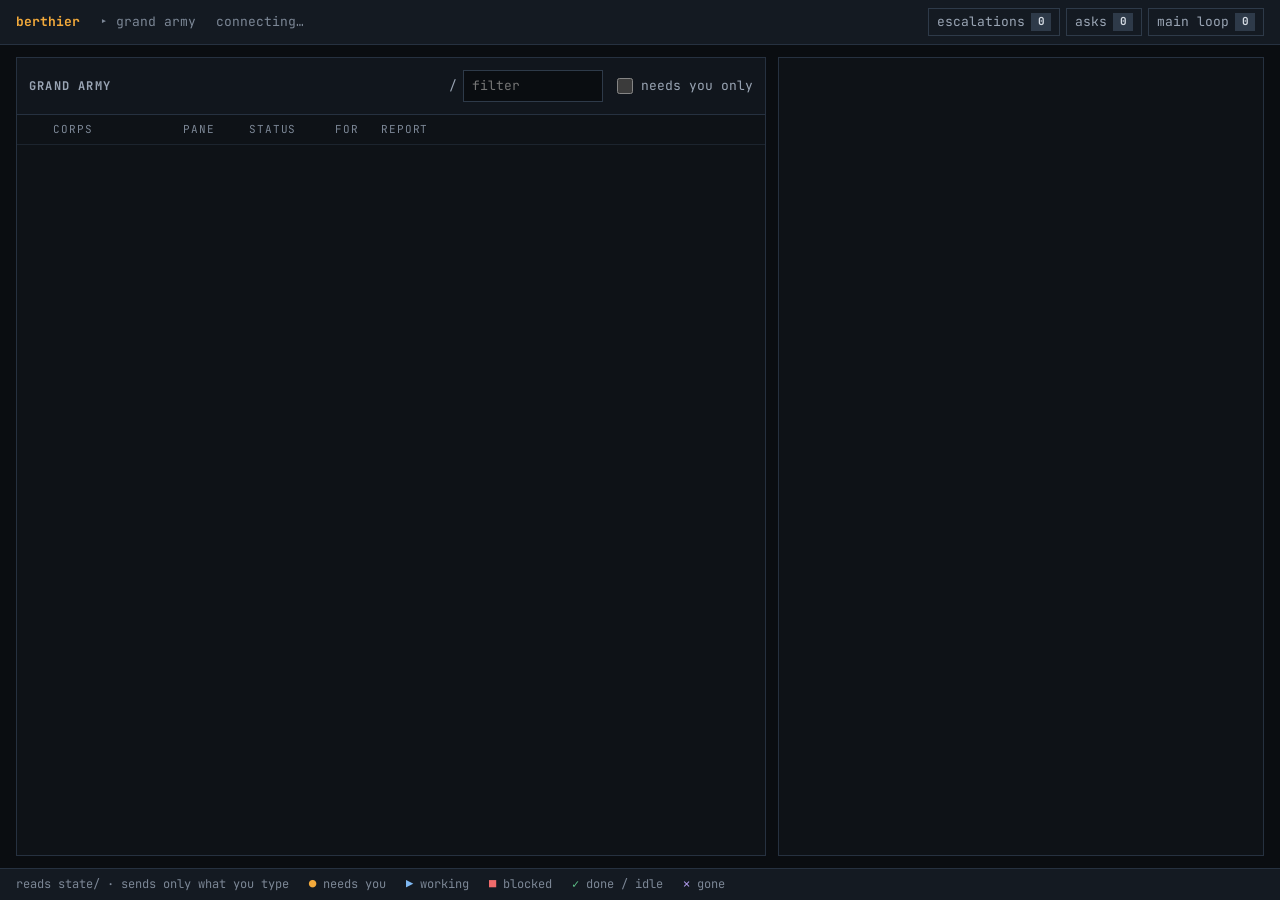
==== dashboard/index.html @ 5e61eb5e "Per-Corps weekly quota budgets: sample, budget, soft enforcement, Console bars" ====
<!doctype html>
<html lang="en">
<head>
<meta charset="utf-8">
<meta name="viewport" content="width=device-width, initial-scale=1, viewport-fit=cover">
<title>Berthier console</title>
<meta name="theme-color" content="#141A22">
<meta name="color-scheme" content="dark">
<link rel="manifest" href="manifest.webmanifest">
<link rel="icon" href="icon-192.png" type="image/png">
<link rel="apple-touch-icon" href="icon-180.png">
<meta name="apple-mobile-web-app-capable" content="yes">
<meta name="mobile-web-app-capable" content="yes">
<meta name="apple-mobile-web-app-title" content="Berthier">
<meta name="apple-mobile-web-app-status-bar-style" content="black-translucent">
<link rel="stylesheet" href="https://fonts.googleapis.com/css2?family=JetBrains+Mono:wght@400;500;700&display=swap">
<style>
:root {
  --accent: #F2A93B; --bg: #0A0D11; --panel: #0E1217; --bar: #141A22; --head: #11161D;
  --line: #263140; --rule: #1C242E; --field: #2E3A49; --sel: #1D2733;
  --fg: #D6DCE4; --bright: #E6E9EE; --soft: #C9D0D9; --muted: #9AA5B4; --dim: #7C8796; --faint: #5B6573;
  --blue: #7FB8F2; --sky: #A9C9EC; --green: #5FC48A; --red: #F06B6B; --purple: #B39DF0;
  /* Installed on a phone the page runs edge to edge, under notch and home bar. */
  --sat: env(safe-area-inset-top, 0px); --sar: env(safe-area-inset-right, 0px);
  --sab: env(safe-area-inset-bottom, 0px); --sal: env(safe-area-inset-left, 0px);
}
* { box-sizing: border-box; }
body { margin: 0; background: var(--bg); }
a { color: var(--blue); } a:hover { color: #A9D0F7; }
.app { font-variant-ligatures: none; min-height: 100vh; background: var(--bg); color: var(--fg); font-family: 'JetBrains Mono', 'Symbols Nerd Font Mono', ui-monospace, monospace; font-size: 13px; line-height: 1.55; display: flex; flex-direction: column; }
.bar { display: flex; flex-wrap: wrap; align-items: center; gap: 4px 20px; padding: 8px 16px; background: var(--bar); }
header.bar { padding: calc(8px + var(--sat)) calc(16px + var(--sar)) 8px calc(16px + var(--sal)); border-bottom: 1px solid var(--line); }
footer.bar { padding: 6px calc(16px + var(--sar)) calc(6px + var(--sab)) calc(16px + var(--sal)); border-top: 1px solid var(--line); color: var(--dim); font-size: 12px; }
.brand { font-weight: 700; color: var(--accent); }
.grow { flex-grow: 1; }
.loop { display: inline-flex; align-items: center; gap: 6px; }
.tally b { font-weight: 700; }
.zero { color: var(--dim); }
main { flex-grow: 1; padding: 12px calc(16px + var(--sar)) 12px calc(16px + var(--sal)); display: flex; flex-direction: column; gap: 12px; }
section { min-width: 0; border: 1px solid var(--line); background: var(--panel); }
.panel-col { display: flex; flex-direction: column; }
.ph { padding: 6px 12px; border-bottom: 1px solid var(--line); background: var(--head); display: flex; flex-wrap: wrap; align-items: center; justify-content: space-between; gap: 8px; }
h2 { margin: 0; font-size: 12px; font-weight: 700; letter-spacing: 0.1em; color: var(--muted); }
h2 small { font-size: inherit; color: var(--dim); font-weight: 400; letter-spacing: 0.1em; }
/* The Grand Army list takes the room; the selected unit and its chat sit beside it.
   Wide screens fill the viewport and scroll inside the panels; narrow ones stack. */
.top { display: grid; gap: 12px; grid-template-columns: minmax(0, 1fr) clamp(380px, 38vw, 680px); }
.top > section { min-height: 0; max-height: 100%; }
@media (min-width: 1100px) {
  .app { height: 100vh; }
  main { min-height: 0; }
  .top { flex: 1 1 0; min-height: 420px; }
}
/* Stacked, the Grand Army list grows with its rows up to most of the screen. */
@media (max-width: 1099px) {
  .top { grid-template-columns: minmax(0, 1fr); grid-template-rows: auto 85vh; }
  .top > #army { min-height: 260px; max-height: 75vh; }
  .top > #army .scroll { flex: 1 1 auto; }
  #det { max-height: 35%; }
}
/* Logs open from the top bar in a drawer over the page, never moving it. */
.logs { display: flex; gap: 6px; }
.logbtn { display: inline-flex; align-items: center; gap: 6px; min-height: 28px; padding: 2px 8px; background: transparent; color: var(--muted); border: 1px solid var(--field); border-radius: 0; font: inherit; cursor: pointer; }
.logbtn:hover { color: var(--fg); }
.logbtn[aria-expanded="true"] { background: var(--sel); color: var(--bright); border-color: var(--blue); }
.logbtn:focus-visible, .x:focus-visible { outline: 1px solid var(--blue); outline-offset: 1px; }
.badge { min-width: 20px; padding: 0 5px; background: var(--field); color: var(--fg); font-size: 11px; font-weight: 700; text-align: center; }
.badge.hot { background: var(--accent); color: var(--bg); }
.badge.bad { background: var(--red); color: var(--bg); }
.drawer { position: fixed; top: var(--drawer-top, 0); right: 0; bottom: 0; z-index: 10; width: min(600px, 100%); display: flex; flex-direction: column; border: 0; border-left: 1px solid var(--line); box-shadow: -12px 0 32px rgba(0, 0, 0, 0.55); transform: translateX(100%); visibility: hidden; transition: transform 0.15s ease-out, visibility 0s 0.15s; }
.drawer { padding: 0 var(--sar) var(--sab) 0; background: var(--panel); }
.drawer.open { transform: none; visibility: visible; transition: transform 0.15s ease-out; }
@media (prefers-reduced-motion: reduce) { .drawer, .drawer.open { transition: none; } }
.drawer > section { flex: 1 1 0; min-height: 0; display: flex; flex-direction: column; border: 0; }
.drawer > section[hidden] { display: none; }
.drawer ol { flex: 1 1 0; min-height: 0; overflow: auto; }
.ph .end { display: inline-flex; align-items: center; gap: 12px; }
.x { min-width: 28px; min-height: 28px; background: transparent; color: var(--muted); border: 1px solid var(--field); border-radius: 0; font: inherit; cursor: pointer; }
.x:hover { color: var(--bright); }
/* One bar per Corps with a weekly budget: its use of the account's seven-day quota against its allowance. */
#budget { padding: 6px 12px; border-bottom: 1px solid var(--line); display: grid; grid-template-columns: repeat(auto-fill, minmax(220px, 1fr)); gap: 4px 20px; }
#budget[hidden] { display: none; }
.bud { display: grid; grid-template-columns: minmax(0, 1fr) auto; gap: 0 10px; color: var(--muted); font-size: 12px; }
.bud .name { overflow: hidden; text-overflow: ellipsis; white-space: nowrap; }
.bud .track { grid-column: 1 / -1; height: 6px; background: var(--field); position: relative; }
.bud .fill { position: absolute; inset: 0 auto 0 0; }
.bud .warn { position: absolute; top: -2px; bottom: -2px; width: 1px; background: var(--dim); }
#army .scroll { flex: 1 1 0; min-height: 0; overflow: auto; }
#army .thead { position: sticky; top: 0; z-index: 1; background: var(--panel); }
#army .ph { gap: 8px 16px; }
.controls { display: flex; align-items: center; gap: 14px; flex-wrap: wrap; }
.filter { display: inline-flex; align-items: center; gap: 6px; color: var(--muted); }
.sr { position: absolute; width: 1px; height: 1px; overflow: hidden; clip: rect(0 0 0 0); }
.filter input { width: 140px; min-height: 32px; padding: 4px 8px; background: var(--bg); color: var(--fg); border: 1px solid var(--field); border-radius: 0; font: inherit; }
.filter input:focus { outline: 1px solid var(--blue); outline-offset: -1px; }
.toggle { display: inline-flex; align-items: center; gap: 8px; min-height: 44px; color: var(--muted); cursor: pointer; }
.toggle input { width: 16px; height: 16px; margin: 0; accent-color: var(--accent); }
#show-loop { accent-color: var(--blue); }
.table { min-width: 480px; }
.grid { display: grid; grid-template-columns: 14px minmax(72px, 120px) 56px 76px 36px minmax(0, 1fr); gap: 10px; }
/* A narrow Grand Army panel drops the PANE and FOR columns instead of scrolling. */
#army { container-type: inline-size; }
@container (max-width: 559px) {
  .table { min-width: 0; }
  .grid { grid-template-columns: 14px minmax(64px, 96px) 76px minmax(0, 1fr); }
  .grid > :nth-child(3), .grid > :nth-child(5) { display: none; }
}
.thead { padding: 6px 12px; color: var(--dim); font-size: 11px; letter-spacing: 0.08em; border-bottom: 1px solid var(--rule); }
.agent { align-items: center; width: 100%; min-height: 36px; padding: 0 12px; text-align: left; font: inherit; color: var(--fg); cursor: pointer; border: 0; border-bottom: 1px solid var(--rule); background: transparent; }
.agent:hover { background: #121820; }
.agent[aria-pressed="true"] { background: var(--sel); }
.agent:focus-visible { outline: 1px solid var(--blue); outline-offset: -1px; }
.clip { overflow: hidden; text-overflow: ellipsis; white-space: nowrap; }
.corps { font-weight: 700; }
.muted { color: var(--muted); } .dim { color: var(--dim); }
.empty { padding: 14px 12px; color: var(--dim); }
#det { flex: 0 1 auto; max-height: 45%; min-height: 0; overflow-y: auto; }
#detail .ph { flex-wrap: nowrap; }
#detail h2 span { color: var(--fg); }
.body { padding: 8px 12px; display: flex; flex-direction: column; gap: 8px; }
.link { padding: 0; margin-right: 8px; background: none; border: 0; color: var(--blue); font: inherit; cursor: pointer; text-decoration: underline; text-underline-offset: 2px; }
.link:hover { color: #A9D0F7; }
.mates { margin: 0; padding: 0; list-style: none; border-top: 1px solid var(--rule); }
.mate { display: flex; flex-direction: column; gap: 1px; width: 100%; padding: 5px 6px; text-align: left; font: inherit; color: var(--fg); background: transparent; border: 0; border-bottom: 1px solid var(--rule); cursor: pointer; }
.mate:hover { background: #121820; }
.mate[aria-pressed="true"] { background: var(--sel); }
.mate:focus-visible, .link:focus-visible { outline: 1px solid var(--blue); outline-offset: -1px; }
.mate-l { display: flex; gap: 8px; align-items: baseline; min-width: 0; }
.mate-l b { font-weight: 700; min-width: 0; }
.mate-r { color: var(--muted); overflow: hidden; display: -webkit-box; -webkit-line-clamp: 2; -webkit-box-orient: vertical; overflow-wrap: anywhere; }
.mate-m { font-size: 11px; }
/* Chat with the selected Agent: its transcript (or terminal), newest at the bottom. */
#chat { flex: 1 1 0; min-height: 160px; overflow-y: auto; overscroll-behavior: contain; padding: 8px 12px; display: flex; flex-direction: column; gap: 6px; border-top: 1px solid var(--rule); background: var(--bg); }
#chat[hidden] { display: none; }
.msg .txt { white-space: pre-wrap; overflow-wrap: anywhere; }
.msg.user { align-self: flex-end; max-width: 88%; padding: 4px 8px; background: var(--sel); border: 1px solid var(--field); }
.msg.user .who { color: var(--dim); font-size: 11px; }
.msg.bot { color: var(--bright); }
.md { overflow-wrap: anywhere; }
.md > :last-child { margin-bottom: 0; }
.md p, .md ul, .md ol, .md pre, .md blockquote, .md .tbl { margin: 0 0 6px; }
.md ul, .md ol { padding: 0 0 0 20px; list-style: disc; }
.md ol { list-style: decimal; }
.md .mh { margin: 8px 0 4px; font-weight: 700; color: var(--accent); }
.md code { padding: 0 3px; background: #000; color: var(--sky); }
.md pre { padding: 6px 8px; background: #000; border: 1px solid var(--rule); overflow-x: auto; font-size: 12px; }
.md pre code { padding: 0; color: var(--soft); }
.md blockquote { padding-left: 8px; border-left: 2px solid var(--field); color: var(--muted); }
.md hr { border: 0; border-top: 1px solid var(--rule); margin: 8px 0; }
.md .tbl { overflow-x: auto; }
.md table { border-collapse: collapse; font-size: 12px; }
.md th, .md td { padding: 2px 8px; border: 1px solid var(--rule); text-align: left; vertical-align: top; }
.md th { color: var(--muted); }
.tool summary { display: block; cursor: pointer; color: var(--muted); font-size: 12px; white-space: nowrap; overflow: hidden; text-overflow: ellipsis; list-style: none; }
.tool summary::-webkit-details-marker { display: none; }
.tool summary::before { content: '▸ '; color: var(--dim); }
.tool[open] summary::before { content: '▾ '; }
.tool summary:focus-visible { outline: 1px solid var(--blue); outline-offset: 1px; }
.tool .tn { color: var(--purple); }
.tool.err .tn { color: var(--red); }
.tool pre, pre.term { margin: 4px 0 0; padding: 6px 8px; background: #000; border: 1px solid var(--rule); font: inherit; font-size: 11px; color: var(--soft); white-space: pre-wrap; overflow-wrap: anywhere; }
.tool pre { max-height: 280px; overflow: auto; }
pre.term { margin: 0; border: 0; background: transparent; }
#chat-state { font-size: 12px; }
/* Narrow screens keep the top bar to the essentials. */
@media (max-width: 699px) {
  .wide, .tally.zero, header .brand + .dim { display: none; }
  header.bar { gap: 4px 12px; padding: calc(6px + var(--sat)) calc(12px + var(--sar)) 6px calc(12px + var(--sal)); }
  .logbtn { padding: 2px 6px; }
}
.needs { border: 1px solid #5A4318; background: #1E1A12; padding: 6px 10px; }
.needs div:first-child { color: var(--accent); font-weight: 700; }
.needs div + div { color: var(--bright); font-family: system-ui, sans-serif; font-size: 14px; margin-top: 2px; overflow-wrap: anywhere; }
dl { margin: 0; display: grid; grid-template-columns: 80px minmax(0, 1fr); gap: 1px 10px; }
dt { color: var(--dim); } dd { margin: 0; overflow-wrap: anywhere; }
.cap { color: var(--dim); font-size: 11px; letter-spacing: 0.08em; }
.cmd { margin-top: 4px; padding: 6px 10px; background: #000; border: 1px solid var(--field); overflow-x: auto; white-space: nowrap; }
.cmd.run { color: var(--bright); }
ol { margin: 0; padding: 6px 12px; list-style: none; }
.esc { display: grid; grid-template-columns: 48px 112px minmax(0, 1fr); gap: 4px 12px; padding: 4px 0; }
.esc .why { grid-column: 3; color: var(--dim); overflow-wrap: anywhere; }
@media (max-width: 480px) { .esc { grid-template-columns: 40px 64px minmax(0, 1fr); } }
.ask { display: grid; grid-template-columns: 72px minmax(0, 1fr); gap: 12px; padding: 1px 0; }
#log { background: #000; }
#log .ph { padding: 0 12px; }
#log h2 { padding: 6px 0; }
#log ol { padding: 8px 12px; }
.log { display: grid; grid-template-columns: 72px 64px minmax(0, 1fr); gap: 12px; white-space: nowrap; }
.log span:last-child { color: var(--soft); }
.log.now span:last-child { color: var(--dim); }
.log.now b { color: var(--fg); font-weight: 400; }
.none { color: var(--dim); padding: 4px 0; }
#send { padding: 8px 12px 10px; border-top: 1px solid var(--rule); display: flex; flex-direction: column; gap: 6px; }
#send[hidden] { display: none; }
#send textarea { width: 100%; min-height: 56px; height: 56px; resize: vertical; padding: 6px 10px; background: var(--bg); color: var(--fg); border: 1px solid var(--field); border-radius: 0; font: inherit; }
#send textarea:focus { outline: 1px solid var(--blue); outline-offset: -1px; }
#send .acts { display: flex; align-items: center; gap: 12px; }
#send button { min-height: 32px; padding: 4px 14px; background: var(--accent); color: var(--bg); border: 0; border-radius: 0; font: inherit; font-weight: 700; cursor: pointer; }
#send button:disabled { opacity: 0.5; cursor: default; }
#send button:focus-visible { outline: 1px solid var(--blue); outline-offset: 2px; }
#send-status { overflow-wrap: anywhere; }
/* iOS zooms into any field under 16px when it takes focus. */
@media (pointer: coarse) { .filter input, #send textarea { font-size: 16px; } }
</style>
</head>
<body>
<div class="app">
  <header class="bar">
    <span class="brand">berthier</span>
    <span class="dim">▸ grand army</span>
    <span class="loop" id="loop"><span class="dim">connecting…</span></span>
    <span class="muted" id="fresh"></span>
    <span class="grow"></span>
    <span id="tallies" style="display: contents"></span>
    <span class="logs">
      <button type="button" class="logbtn" data-log="escalations" aria-controls="drawer" aria-expanded="false">escalations <span class="badge" id="esc-badge">0</span></button>
      <button type="button" class="logbtn" data-log="asks" aria-controls="drawer" aria-expanded="false">asks <span class="badge" id="ask-badge">0</span></button>
      <button type="button" class="logbtn" data-log="log" aria-controls="drawer" aria-expanded="false">main loop <span class="badge" id="log-badge">0</span></button>
    </span>
  </header>

  <main>
    <div class="top">
      <section id="army" class="panel-col" aria-labelledby="army-h">
        <div class="ph">
          <h2 id="army-h">GRAND ARMY <small id="army-sub"></small></h2>
          <div class="controls">
            <label class="filter">
              <span aria-hidden="true">/</span>
              <span class="sr">Filter agents</span>
              <input type="text" id="q" placeholder="filter" autocomplete="off" spellcheck="false">
            </label>
            <label class="toggle">
              <input type="checkbox" id="needs-only">
              needs you only
            </label>
          </div>
        </div>
        <div id="budget" aria-label="weekly quota budgets" hidden></div>
        <div class="scroll">
          <div class="table">
            <div class="grid thead" aria-hidden="true"><span></span><span>CORPS</span><span>PANE</span><span>STATUS</span><span>FOR</span><span>REPORT</span></div>
            <div id="rows"></div>
          </div>
        </div>
      </section>

      <section id="detail" class="panel-col" aria-labelledby="det-h">
        <div id="det" aria-live="polite"></div>
        <div id="chat" aria-label="conversation" hidden></div>
        <!-- Outside #det so re-renders keep what the user is typing. -->
        <form id="send" hidden>
          <div id="chat-state" role="status"></div>
          <label class="sr" for="msg">message <span id="send-to"></span></label>
          <textarea id="msg" placeholder="message this agent · enter sends, shift+enter for a new line" spellcheck="false"></textarea>
          <div class="acts">
            <button type="submit" id="send-btn">send</button>
            <span class="dim" id="send-status" role="status"></span>
          </div>
        </form>
      </section>
    </div>

  </main>

  <aside id="drawer" class="drawer" aria-label="logs">
    <section id="escalations" aria-labelledby="esc-h" hidden>
      <div class="ph">
        <h2 id="esc-h">ESCALATIONS <small>· 7d</small></h2>
        <span class="end"><span class="dim" id="esc-n"></span><button type="button" class="x" aria-label="close">✕</button></span>
      </div>
      <ol id="esc"></ol>
    </section>
    <section id="asks" aria-labelledby="ask-h" hidden>
      <div class="ph">
        <h2 id="ask-h">ASKS <small>· delivered, last 1h</small></h2>
        <span class="end"><span id="inbox"></span><button type="button" class="x" aria-label="close">✕</button></span>
      </div>
      <ol id="ask"></ol>
    </section>
    <section id="log" aria-labelledby="log-h" hidden>
      <div class="ph">
        <h2 id="log-h">MAIN LOOP <small>· state/loop.log</small></h2>
        <span class="end">
          <label class="toggle">
            <input type="checkbox" id="show-loop">
            show loop restarts
          </label>
          <button type="button" class="x" aria-label="close">✕</button>
        </span>
      </div>
      <ol id="lines"></ol>
    </section>
  </aside>

  <footer class="bar">
    <span>reads state/ · sends only what you type</span>
    <span><span style="color: var(--accent)">●</span> needs you</span>
    <span><span style="color: var(--blue)">▶</span> working</span>
    <span><span style="color: var(--red)">■</span> blocked</span>
    <span><span style="color: var(--green)">✓</span> done / idle</span>
    <span><span style="color: var(--purple)">✕</span> gone</span>
  </footer>
</div>

<script>
'use strict';
// Renders `berthier army` (lib/army.jq), pushed by the dashboard server over
// /api/events. The only state here is what the viewer picked and is typing;
// the one write is a message to an Agent (POST api/prompt).

const C = { accent: '#F2A93B', blue: '#7FB8F2', sky: '#A9C9EC', soft: '#C9D0D9', muted: '#9AA5B4',
  dim: '#7C8796', faint: '#5B6573', green: '#5FC48A', red: '#F06B6B', purple: '#B39DF0', bright: '#E6E9EE' };
const LIVE = { working: ['▶', C.blue], blocked: ['■', C.red], done: ['✓', C.green], idle: ['✓', C.green],
  gone: ['✕', C.purple], unknown: ['?', C.muted] };
const TAG = { loop: C.faint, revive: C.purple, forget: C.purple, speak: C.accent, escal: C.accent,
  ask: C.blue, army: C.green, limit: C.sky, error: C.red, budget: C.accent, other: C.muted };
const LOG_LINES = 40;

const $ = (id) => document.getElementById(id);
const esc = (s) => String(s ?? '').replace(/[&<>"']/g, (c) => `&#${c.charCodeAt(0)};`);
const pref = (k, v) => { try { if (v === undefined) return localStorage.getItem(k) === '1'; localStorage.setItem(k, v ? '1' : '0'); } catch { return false; } };

let army = null, connected = false;
const drafts = {}; // unsent message per pane
// The selected Agent lives in the URL hash (#wJ:p2), so a link opens it.
const ui = { log: null, q: '', needsOnly: pref('needsOnly'), showLoop: pref('showLoop'), sel: decodeURIComponent(location.hash.slice(1)) || null };
$('needs-only').checked = ui.needsOnly;
$('show-loop').checked = ui.showLoop;

const now = () => Date.now() / 1000;
const pad = (n) => String(n).padStart(2, '0');
const clock = (t, secs = true) => {
  if (t == null) return '-';
  const d = new Date(t * 1000);
  return pad(d.getHours()) + ':' + pad(d.getMinutes()) + (secs ? ':' + pad(d.getSeconds()) : '');
};
const sameDay = (t) => new Date(t * 1000).toDateString() === new Date().toDateString();
const day = (t) => sameDay(t) ? clock(t, false) : new Date(t * 1000).toLocaleDateString('en', { weekday: 'short' });
const ago = (t) => {
  if (t == null) return '-';
  const s = Math.max(0, Math.floor(now() - t));
  return s < 60 ? s + 's' : s < 3600 ? Math.floor(s / 60) + 'm' : s < 86400 ? Math.floor(s / 3600) + 'h' : Math.floor(s / 86400) + 'd';
};
const home = (p) => (p || '-').replace(/^\/home\/[^/]+(?=\/|$)/, '~');

// Every Agent once, in Herdr's workspace order (army.jq's units), with the unit
// it belongs to: a Corps or Berthier, each followed by its Divisions.
function agents() {
  const out = [];
  const add = (unit, role, parent) => unit.agents.forEach((a) => out.push({ ...a, unit, role, parent }));
  for (const u of army.units) {
    add(u, 'corps');
    for (const d of u.divisions) add(d, 'division', u.name);
  }
  return out.map((a) => {
    const [glyph, color] = a.needs_you ? ['●', C.accent] : LIVE[a.status] || LIVE.unknown;
    // Waiting since the report that asked, or since the dialog appeared.
    const waitFrom = a.status === 'blocked' || a.report_at == null ? a.status_since : a.report_at;
    return { ...a, glyph, color, state: a.needs_you ? 'needs you' : a.status || 'unknown', from: a.needs_you ? waitFrom : a.status_since };
  });
}

function visible(all) {
  const q = ui.q.trim().toLowerCase();
  return all
    .filter((a) => !ui.needsOnly || a.needs_you)
    .filter((a) => !q || [a.who, a.pane_id, a.name, a.report, a.parent].join(' ').toLowerCase().includes(q));
}

const ageSpan = (t) => `<span class="muted" data-ago="${t ?? ''}">${ago(t)}</span>`;

function renderHeader(all) {
  const k = army.counts, fresh = army.available;
  $('loop').innerHTML = fresh
    ? `<span style="color: ${C.green}" aria-hidden="true">●</span>main loop running<span class="wide"> · ${army.loop.interval}s · since ${clock(army.loop.started_at, false)}</span>`
    : `<span style="color: ${C.red}" aria-hidden="true">■</span>main loop not writing state`;
  const link = connected ? '' : ` · <span style="color: ${C.red}">console disconnected</span>`;
  $('fresh').classList.toggle('wide', fresh && connected); // narrow screens show it only when something is wrong
  $('fresh').innerHTML = `grand army state ${clock(army.updated_at)} · ${fresh ? 'fresh' : `<span style="color: ${C.accent}">stale</span>`}${link}`;
  const tally = (n, label, color) => n
    ? `<span class="tally"><b style="color: ${color}">${n}</b> ${label}</span>`
    : `<span class="tally zero"><b>0</b> ${label}</span>`;
  $('tallies').innerHTML = tally(all.filter((a) => a.needs_you).length, 'need you', C.accent) + tally(k.working, 'working', C.blue)
    + tally(k.blocked, 'blocked', C.red) + tally(k.done + k.idle, 'ready', C.green) + tally(k.gone, 'gone', C.purple);
  const corps = army.corps.length, divs = army.corps.reduce((n, c) => n + c.divisions.length, 0) + army.berthier_divisions.length;
  $('army-sub').textContent = `· ${all.length} agent${all.length === 1 ? '' : 's'} · ${corps} corps`
    + (divs ? ` · ${divs} division${divs === 1 ? '' : 's'}` : '') + (army.berthier ? ' + berthier' : '');
}

// A bar per Corps with a budget; the tick marks the share of the allowance at which its Main Agent is told.
function renderBudget() {
  const b = army.budget, corps = (b?.corps || []).filter((c) => c.allowance != null);
  $('budget').hidden = !corps.length;
  const pct = (n) => (Math.round(n * 10) / 10) + '%';
  $('budget').innerHTML = corps.map((c) => {
    const warn = b.warn / 100, color = c.ratio >= 1 ? C.red : c.ratio >= warn ? C.accent : C.green;
    const title = `${c.name}: ${pct(c.used)} of the week used, budget ${pct(c.allowance)}${c.ratio >= 1 ? ' · Revives, resumes and asks held' : ''}`;
    return `<div class="bud" title="${esc(title)}" role="meter" aria-label="${esc(c.name)} weekly budget" aria-valuemin="0" aria-valuemax="100" aria-valuenow="${Math.round(c.ratio * 100)}">
      <span class="name">${esc(c.name)}</span>
      <span style="color: ${color}">${pct(c.used)} / ${pct(c.allowance)}</span>
      <span class="track"><span class="fill" style="width: ${Math.min(100, c.ratio * 100)}%; background: ${color}"></span><span class="warn" style="left: ${b.warn}%"></span></span>
    </div>`;
  }).join('');
}

function renderRows(rows) {
  const focused = document.activeElement?.dataset?.pane;
  $('rows').innerHTML = rows.map((a) => {
    const on = a.pane_id === ui.sel;
    return `<button type="button" class="grid agent" data-pane="${esc(a.pane_id)}" aria-pressed="${on}"${on ? ` style="box-shadow: inset 2px 0 0 ${a.color}"` : ''}>
      <span style="color: ${a.color}" aria-hidden="true">${a.glyph}</span>
      <span class="corps clip" title="${esc(a.parent ? `division of ${a.parent}` : a.who)}">${a.parent ? '<span class="dim" aria-hidden="true">└ </span>' : ''}${esc(a.who)}</span>
      <span class="muted">${esc(a.pane_id)}</span>
      <span style="color: ${a.color}">${a.state}</span>
      ${ageSpan(a.from)}
      ${a.report == null && !a.needs_you ? '<span class="clip dim">no report yet</span>'
        : `<span class="clip" style="color: ${a.needs_you ? C.bright : C.muted}">${esc(a.report ?? 'on an approval or question dialog')}</span>`}
    </button>`;
  }).join('') || `<div class="empty">${army.corps.length || army.berthier ? 'no agents match' : 'no agents'}</div>`;
  if (focused) $('rows').querySelector(`[data-pane="${CSS.escape(focused)}"]`)?.focus({ preventScroll: true });
}

// A command the Agent wants the user to run: `! cmd` or the first `backticked` span of a needs-you report.
const askedCmd = (r) => (r && (r.match(/`([^`]+)`/)?.[1] || r.match(/(?:^|\s)(! \S.*)$/)?.[1])) || null;

// The selected row's unit: a Corps, a Division, or Berthier, with its Agents.
function renderDetail(a, all) {
  renderSend(a);
  if (!a) {
    $('det').innerHTML = `<div class="ph"><h2 id="det-h">SELECTED</h2></div><div class="body"><span class="dim">nothing selected</span></div>`;
    return;
  }
  const u = a.unit, mates = all.filter((x) => x.unit === u);
  const kind = a.role === 'division' ? 'DIVISION' : u.name === 'berthier' ? 'BERTHIER' : 'CORPS';
  // Selecting a unit means selecting its first Agent's row.
  const link = (name, unit) => {
    const pane = unit?.agents?.[0]?.pane_id ?? all.find((x) => x.unit === unit)?.pane_id;
    return pane ? `<button type="button" class="link" data-pane="${esc(pane)}">${esc(name)}</button>` : esc(name);
  };
  const facts = [];
  if (a.role === 'division') {
    const corps = all.find((x) => x.role === 'corps' && x.unit.name === a.parent)?.unit;
    facts.push(['corps', link(a.parent, corps)], ['kind', a.unit.worktree ? 'worktree · ends on review' : 'adopted workspace']);
  } else {
    const d = u.divisions || [];
    facts.push(['divisions', d.length ? d.map((x) => link(x.name, x)).join(' ') : '<span class="dim">none</span>']);
  }
  facts.push(['where', esc(home(a.cwd))]);
  if (u.workspace_id) facts.push(['workspace', esc(u.workspace_id)]);
  const cmd = a.needs_you ? askedCmd(a.report) : null;
  const max = army.loop.revive_max ?? 3;
  const mate = (m) => {
    const on = m.pane_id === a.pane_id;
    const revived = m.last_revive_at == null ? '' : ` · <span style="color: ${C.purple}">revived ${clock(m.last_revive_at, false)} (${m.revive_attempts}/${max})</span>`;
    return `<li><button type="button" class="mate" data-pane="${esc(m.pane_id)}" aria-pressed="${on}">
        <span class="mate-l"><span style="color: ${m.color}" aria-hidden="true">${m.glyph}</span>
          <b class="clip">${esc(m.name ?? '(unnamed)')}</b>
          <span class="muted">${esc(m.pane_id)}</span>
          <span style="color: ${m.color}">${m.state}</span>
          ${ageSpan(m.from)}</span>
        ${on && m.needs_you ? '' : `<span class="mate-r ${m.report == null ? 'dim' : ''}">${m.report == null ? 'no report yet' : `<span class="dim">${clock(m.report_at, false)}</span> ${esc(m.report)}`}</span>`}
        ${on ? `<span class="mate-m dim">${esc(m.kind ?? '-')} · session ${esc((m.session_id ?? '-').slice(0, 8))}${revived}</span>` : ''}
      </button></li>`;
  };
  const focused = $('det').contains(document.activeElement) ? document.activeElement.dataset?.pane : null;
  $('det').innerHTML = `
    <div class="ph">
      <h2 id="det-h">${kind} <span>${esc(u.name)}</span></h2>
      <span class="dim">${mates.length} agent${mates.length === 1 ? '' : 's'}</span>
    </div>
    <div class="body">
      ${a.needs_you ? `<div class="needs">
        <div>needs you · waiting <span data-ago="${a.from ?? ''}">${ago(a.from)}</span></div>
        <div>${esc(a.report ?? 'on an approval or question dialog')}</div>
      </div>` : ''}
      ${cmd ? `<div class="cmd run" title="it asks you to run">${esc(cmd)}</div>` : ''}
      <dl>${facts.map(([k, v]) => `<dt>${k}</dt><dd>${v}</dd>`).join('')}</dl>
      <ul class="mates" aria-label="agents">${mates.map(mate).join('')}</ul>
    </div>`;
  if (focused) $('det').querySelector(`.mate[data-pane="${CSS.escape(focused)}"]`)?.focus({ preventScroll: true });
}

// The message box follows the selected Agent, keeping each pane's draft.
let sendPane = null;
function renderSend(a) {
  $('send').hidden = $('chat').hidden = !a;
  if (!a || a.pane_id === sendPane) return;
  if (sendPane != null) drafts[sendPane] = $('msg').value;
  sendPane = a.pane_id;
  $('msg').value = drafts[sendPane] ?? '';
  $('send-to').textContent = `→ ${a.name ?? a.who} · ${a.pane_id}`;
  $('send-status').textContent = '';
  chat.rev = null;
  $('chat').innerHTML = '<div class="dim">loading…</div>';
  $('chat-state').textContent = '';
  pollChat();
}

// The conversation of the selected Agent, polled while the page is visible.
// Tool calls stay collapsed unless the viewer opened them.
const chat = { rev: null, open: new Set(), busy: false };
async function pollChat() {
  const pane = sendPane;
  if (!pane || document.hidden || chat.busy) return;
  chat.busy = true;
  try {
    const res = await fetch('api/chat?pane=' + encodeURIComponent(pane));
    if (!res.ok) throw new Error((await res.text()).trim() || res.statusText);
    const v = await res.json();
    if (pane === sendPane) renderChat(v);
  } catch (err) {
    if (pane === sendPane) $('chat-state').innerHTML = `<span style="color: ${C.red}">chat unavailable: ${esc(err.message)}</span>`;
  } finally {
    chat.busy = false;
  }
}

// Markdown for Agent replies. Safe by construction: every piece of source text
// goes through esc(), the only tags are the ones written here, and links must
// be http(s).
function mdInline(s) {
  const codes = [];
  s = s.replace(/`([^`\n]+)`/g, (_, c) => `\u0000${codes.push(c) - 1}\u0000`);
  s = esc(s)
    .replace(/\[([^\]\n]+)\]\((https?:\/\/[^\s)]+)\)/g, '<a href="$2" target="_blank" rel="noopener noreferrer">$1</a>')
    .replace(/\*\*([^*\n]+)\*\*|__([^_\n]+)__/g, (_, a, b) => `<strong>${a ?? b}</strong>`)
    .replace(/(^|[^*\w])\*([^*\n]+)\*(?!\w)/g, '$1<em>$2</em>')
    .replace(/~~([^~\n]+)~~/g, '<del>$1</del>')
    .replace(/\n/g, '<br>');
  return s.replace(/\u0000(\d+)\u0000/g, (_, n) => `<code>${esc(codes[n])}</code>`);
}
function md(src) {
  const lines = String(src).replace(/\r/g, '').split('\n'), out = [];
  let para = [], list = null, i = 0;
  const flush = () => {
    if (para.length) out.push(`<p>${mdInline(para.join('\n'))}</p>`);
    if (list) out.push(`<${list.tag}>${list.items.map((x) => `<li>${mdInline(x)}</li>`).join('')}</${list.tag}>`);
    para = []; list = null;
  };
  const cells = (l) => l.trim().replace(/^\||\|$/g, '').split('|').map((c) => c.trim());
  while (i < lines.length) {
    const l = lines[i];
    let m;
    if ((m = l.match(/^\s*(```|~~~)/))) {
      flush();
      const code = [];
      for (i++; i < lines.length && !lines[i].trim().startsWith(m[1]); i++) code.push(lines[i]);
      out.push(`<pre><code>${esc(code.join('\n'))}</code></pre>`);
      i++;
    } else if ((m = l.match(/^#{1,6}\s+(.*)$/))) {
      flush(); out.push(`<div class="mh">${mdInline(m[1])}</div>`); i++;
    } else if (/^\s*([-*_])(\s*\1){2,}\s*$/.test(l)) {
      flush(); out.push('<hr>'); i++;
    } else if ((m = l.match(/^\s*([-*+]|\d+[.)])\s+(.*)$/))) {
      const tag = /\d/.test(m[1]) ? 'ol' : 'ul';
      if (para.length || (list && list.tag !== tag)) flush();
      list ??= { tag, items: [] };
      list.items.push(m[2]); i++;
    } else if (list && /^\s{2,}\S/.test(l)) {
      list.items[list.items.length - 1] += '\n' + l.trim(); i++;
    } else if (/^\s*>/.test(l)) {
      flush();
      const q = [];
      for (; i < lines.length && /^\s*>/.test(lines[i]); i++) q.push(lines[i].replace(/^\s*>\s?/, ''));
      out.push(`<blockquote>${mdInline(q.join('\n'))}</blockquote>`);
    } else if (/^\s*\|.*\|\s*$/.test(l) && /^\s*\|?[\s:|-]+\|?\s*$/.test(lines[i + 1] ?? '') && lines[i + 1].includes('-')) {
      flush();
      const head = cells(l), rows = [];
      for (i += 2; i < lines.length && /^\s*\|.*\|\s*$/.test(lines[i]); i++) rows.push(cells(lines[i]));
      out.push(`<div class="tbl"><table><tr>${head.map((c) => `<th>${mdInline(c)}</th>`).join('')}</tr>`
        + rows.map((r) => `<tr>${r.map((c) => `<td>${mdInline(c)}</td>`).join('')}</tr>`).join('') + '</table></div>');
    } else if (!l.trim()) {
      flush(); i++;
    } else {
      if (list) flush();
      para.push(l); i++;
    }
  }
  flush();
  return out.join('');
}

const STATE_TEXT = { working: 'working…', blocked: 'blocked on a dialog in its pane', done: 'done · your turn', idle: 'idle · your turn' };
function renderChat(v) {
  const [glyph, color] = LIVE[v.status] || LIVE.unknown;
  const src = v.source === 'transcript' ? `transcript ${esc((v.session || '').slice(0, 8))}` : 'terminal';
  $('chat-state').innerHTML = `<span style="color: ${color}">${glyph} ${esc(STATE_TEXT[v.status] || v.status || 'unknown')}</span> <span class="dim">· ${src}</span>`;
  if (v.rev === chat.rev) return;
  const first = chat.rev === null, box = $('chat');
  const atEnd = box.scrollHeight - box.scrollTop - box.clientHeight < 24;
  chat.rev = v.rev;
  box.innerHTML = v.source === 'terminal' ? `<pre class="term">${esc(v.text)}</pre>`
    : v.items.map((it) => {
      if (it.role === 'user') return `<div class="msg user"><div class="who">you${it.at ? ' · ' + clock(Date.parse(it.at) / 1000, false) : ''}</div><div class="txt">${esc(it.text)}</div></div>`;
      if (it.role === 'assistant') return `<div class="msg bot md">${md(it.text)}</div>`;
      const key = `${it.at}|${it.tool}|${it.input}`;
      return `<details class="tool${it.error ? ' err' : ''}" data-k="${esc(key)}"${chat.open.has(key) ? ' open' : ''}>
        <summary><span class="tn" title="${esc(it.tool)}">${esc(it.tool.replace(/^mcp__.+?__/, ''))}</span> <span>${esc(it.input)}</span>${it.result == null ? ' <span class="dim">· running</span>' : ''}</summary>
        <pre>${it.result == null ? '…' : esc(it.result) || '(no output)'}</pre></details>`;
    }).join('') || '<div class="dim">no conversation yet</div>';
  if (first || atEnd) box.scrollTop = box.scrollHeight;
}
$('chat').addEventListener('toggle', (e) => {
  const k = e.target.dataset?.k;
  if (k != null) e.target.open ? chat.open.add(k) : chat.open.delete(k);
}, true);
setInterval(pollChat, 2000);
document.addEventListener('visibilitychange', pollChat);

async function send() {
  const pane = sendPane, text = $('msg').value;
  if (!pane || !text.trim() || $('send-btn').disabled) return;
  $('send-btn').disabled = true;
  $('send-status').style.color = '';
  $('send-status').textContent = 'sending…';
  try {
    const res = await fetch('api/prompt', { method: 'POST', headers: { 'Content-Type': 'application/json' }, body: JSON.stringify({ pane, text }) });
    if (!res.ok) throw new Error((await res.text()).trim() || res.statusText);
    drafts[pane] = '';
    if (sendPane === pane) {
      $('msg').value = '';
      $('send-status').textContent = `sent ${clock(now())}`;
      setTimeout(pollChat, 400);
    }
  } catch (err) {
    if (sendPane === pane) {
      $('send-status').style.color = C.red;
      $('send-status').textContent = 'not sent: ' + err.message;
    }
  } finally {
    $('send-btn').disabled = false;
  }
}

// A top-bar log button's count; `level` colors it: hot needs a look, bad is an error.
function badge(id, n, level) {
  $(id).textContent = n;
  $(id).className = 'badge' + (level ? ' ' + level : '');
}

function renderEscalations() {
  const list = army.escalations;
  $('esc-n').textContent = list.length;
  badge('esc-badge', list.length, list.some((e) => e.at >= now() - 3600) && 'hot');
  $('esc').innerHTML = list.map((e) => {
    const to = e.kind === 'speak' ? ['→ you, aloud', C.accent] : ['→ ' + e.to, C.sky];
    const why = e.kind === 'speak' ? `spoke “${e.why.replace(/\.$/, '')}”` : e.why;
    const when = new Date(e.at * 1000).toLocaleString();
    return `<li class="esc">
      <span class="muted" title="${esc(when)}">${day(e.at)}</span>
      <span style="color: ${C.accent}">${esc(e.label)}</span>
      <span>${e.who ? esc(e.who) + ' ' : ''}<span style="color: ${to[1]}">${esc(to[0])}</span></span>
      <span class="why">${esc(why)}</span>
    </li>`;
  }).join('') || '<li class="none">none in 7 days</li>';
}

function renderAsks() {
  const pending = army.asks.length;
  $('inbox').innerHTML = `<span style="color: ${pending ? C.accent : C.green}">inbox ${pending}</span>`;
  const since = now() - 3600;
  const line = (at, from, to, extra, color) => `<li class="ask">
      <span class="muted">${clock(at)}</span>
      <span style="color: ${color}">${esc(from)} → ${esc(to)}${extra}</span>
    </li>`;
  const done = army.ask_log.filter((a) => a.at >= since).reverse()
    .map((a) => line(a.at, a.from, a.to, '', a.from === 'berthier' ? C.sky : C.soft));
  const queued = army.asks.map((a) => line(a.at, a.from, a.to, ' <span class="dim">· queued</span>', C.accent));
  $('ask').innerHTML = done.concat(queued).join('') || '<li class="none">none in the last hour</li>';
  badge('ask-badge', done.length + queued.length, pending && 'hot');
}

function logText(t) {
  return t.replace(/^delivered ask /, 'delivered ').replace(/ -> /g, ' → ');
}

function renderLog() {
  const lines = army.activity.filter((l) => ui.showLoop || l.tag !== 'loop').slice(0, LOG_LINES).reverse();
  const hour = lines.filter((l) => l.at >= now() - 3600);
  badge('log-badge', hour.length, hour.some((l) => l.tag === 'error') && 'bad');
  const ol = $('lines'), atEnd = ol.scrollHeight - ol.scrollTop - ol.clientHeight < 8;
  ol.innerHTML = lines.map((l) => `<li class="log">
      <span class="dim">${clock(l.at)}</span>
      <span style="color: ${TAG[l.tag] || C.muted}">${esc(l.label)}</span>
      <span>${esc(logText(l.text))}</span>
    </li>`).join('') + `<li class="log now" id="tick"></li>`;
  renderTick();
  if (atEnd) ol.scrollTop = ol.scrollHeight; // follow the newest line
}

function renderTick() {
  const el = $('tick');
  if (!el || !army) return;
  const next = Math.max(0, Math.ceil(army.updated_at + army.loop.interval - now()));
  el.innerHTML = army.available
    ? `<span class="dim">${clock(army.updated_at)}</span><span style="color: ${C.green}">tick</span><span>watching · next tick in ${next}s <b>▍</b></span>`
    : `<span class="dim">${clock(army.updated_at)}</span><span style="color: ${C.red}">tick</span><span>no tick since ${army.updated_at ? clock(army.updated_at) : 'ever'} · is berthier-loop running?</span>`;
}

// Updates arrive every few seconds: they must leave the page and its panels
// where the viewer scrolled them (the logs and chat follow their newest line
// themselves).
function render() {
  if (!army) return;
  const kept = [document.scrollingElement, document.querySelector('#army .scroll'), $('det')].map((el) => [el, el.scrollTop]);
  const all = agents();
  const rows = visible(all);
  if (!all.some((a) => a.pane_id === ui.sel)) ui.sel = (rows[0] || all[0])?.pane_id ?? null;
  renderHeader(all);
  renderBudget();
  renderRows(rows);
  renderDetail(all.find((a) => a.pane_id === ui.sel), all);
  renderEscalations();
  renderAsks();
  renderLog();
  for (const [el, top] of kept) if (el.scrollTop !== top) el.scrollTop = top;
}

const select = (e) => {
  const b = e.target.closest('[data-pane]');
  if (!b) return;
  ui.sel = b.dataset.pane;
  history.replaceState(null, '', '#' + ui.sel);
  render();
};
$('rows').addEventListener('click', select);
$('det').addEventListener('click', select);
// One log open at a time in the drawer, under the top bar.
function openLog(id) {
  const open = id && ui.log !== id ? id : null;
  ui.log = open;
  document.querySelectorAll('.logbtn').forEach((b) => b.setAttribute('aria-expanded', b.dataset.log === open));
  document.querySelectorAll('#drawer > section').forEach((sec) => { sec.hidden = sec.id !== open; });
  $('drawer').classList.toggle('open', !!open);
  if (open === 'log') $('lines').scrollTop = $('lines').scrollHeight;
}
const placeDrawer = () => document.documentElement.style.setProperty('--drawer-top', document.querySelector('header').getBoundingClientRect().bottom + 'px');
placeDrawer();
addEventListener('resize', placeDrawer);
document.querySelectorAll('.logbtn').forEach((b) => b.addEventListener('click', () => { placeDrawer(); openLog(b.dataset.log); }));
// Closing hands focus back to the log's button.
function closeLog() {
  const was = ui.log;
  openLog(null);
  document.querySelector(`.logbtn[data-log="${was}"]`)?.focus();
}
document.querySelectorAll('#drawer .x').forEach((b) => b.addEventListener('click', closeLog));

$('send').addEventListener('submit', (e) => { e.preventDefault(); send(); });
$('msg').addEventListener('keydown', (e) => {
  if (e.key === 'Enter' && !e.shiftKey && !e.isComposing) { e.preventDefault(); send(); }
});
$('q').addEventListener('input', (e) => { ui.q = e.target.value; render(); });
$('needs-only').addEventListener('change', (e) => { ui.needsOnly = e.target.checked; pref('needsOnly', ui.needsOnly); render(); });
$('show-loop').addEventListener('change', (e) => { ui.showLoop = e.target.checked; pref('showLoop', ui.showLoop); render(); });
document.addEventListener('keydown', (e) => {
  if (e.key === '/' && !e.target.matches('input, textarea')) { e.preventDefault(); $('q').focus(); }
  else if (e.key === 'Escape' && document.activeElement === $('q')) { $('q').value = ''; ui.q = ''; $('q').blur(); render(); }
  else if (e.key === 'Escape' && ui.log) closeLog();
});

// Ages and the next-tick countdown move every second without re-rendering.
setInterval(() => {
  document.querySelectorAll('[data-ago]').forEach((el) => { el.textContent = ago(el.dataset.ago === '' ? null : +el.dataset.ago); });
  renderTick();
}, 1000);

const events = new EventSource('api/events');
events.onmessage = (e) => { army = JSON.parse(e.data); connected = true; render(); };
events.onopen = () => { connected = true; render(); };
events.onerror = () => { connected = false; render(); };

// Installable: the worker keeps the page itself for opening offline (sw.js).
if ('serviceWorker' in navigator) navigator.serviceWorker.register('sw.js').catch((err) => console.warn('service worker:', err));
</script>
</body>
</html>
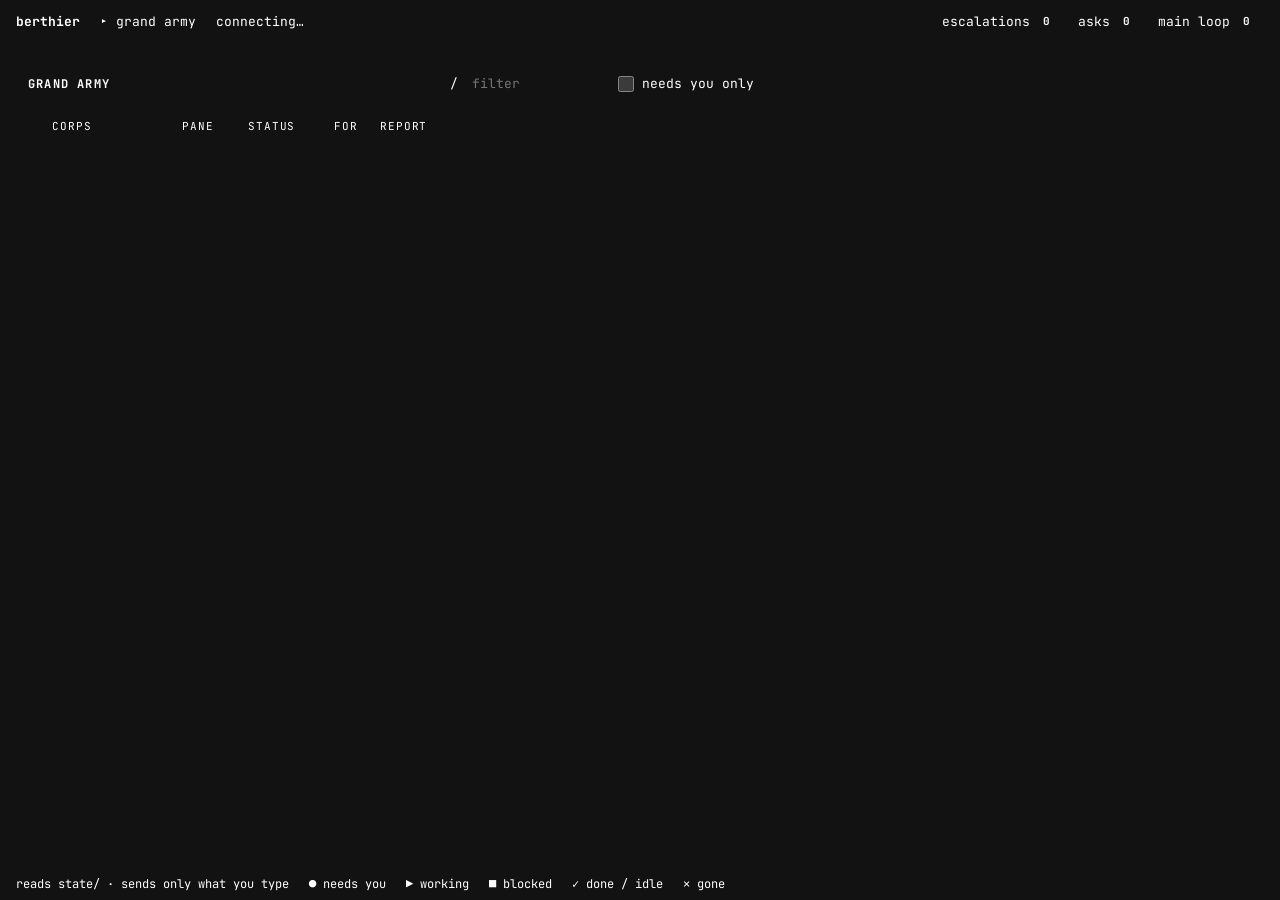
==== commit e79c974a: "Console: Catppuccin palette via /theme.css, eagle icon" ====
--- a/dashboard/index.html
+++ b/dashboard/index.html
@@ -2,9 +2,10 @@
 <html lang="en">
 <head>
 <meta charset="utf-8">
-<meta name="viewport" content="width=device-width, initial-scale=1, viewport-fit=cover">
+<meta name="viewport" content="width=device-width, initial-scale=1, viewport-fit=cover, interactive-widget=resizes-content">
 <title>Berthier console</title>
-<meta name="theme-color" content="#141A22">
+<meta name="theme-color" content="{{base}}">
+<link rel="stylesheet" href="theme.css">
 <meta name="color-scheme" content="dark">
 <link rel="manifest" href="manifest.webmanifest">
 <link rel="icon" href="icon-192.png" type="image/png">
@@ -16,17 +17,17 @@
 <link rel="stylesheet" href="https://fonts.googleapis.com/css2?family=JetBrains+Mono:wght@400;500;700&display=swap">
 <style>
 :root {
-  --accent: #F2A93B; --bg: #0A0D11; --panel: #0E1217; --bar: #141A22; --head: #11161D;
-  --line: #263140; --rule: #1C242E; --field: #2E3A49; --sel: #1D2733;
-  --fg: #D6DCE4; --bright: #E6E9EE; --soft: #C9D0D9; --muted: #9AA5B4; --dim: #7C8796; --faint: #5B6573;
-  --blue: #7FB8F2; --sky: #A9C9EC; --green: #5FC48A; --red: #F06B6B; --purple: #B39DF0;
+  --panel: var(--mantle); --bar: var(--base); --head: var(--base);
+  --line: var(--surface1); --rule: var(--surface0); --field: var(--surface2); --sel: var(--surface0);
+  --fg: var(--text); --bright: var(--text); --soft: var(--subtext1); --muted: var(--overlay1); --dim: var(--overlay0); --faint: var(--surface2);
+  --purple: var(--mauve);
   /* Installed on a phone the page runs edge to edge, under notch and home bar. */
   --sat: env(safe-area-inset-top, 0px); --sar: env(safe-area-inset-right, 0px);
   --sab: env(safe-area-inset-bottom, 0px); --sal: env(safe-area-inset-left, 0px);
 }
 * { box-sizing: border-box; }
 body { margin: 0; background: var(--bg); }
-a { color: var(--blue); } a:hover { color: #A9D0F7; }
+a { color: var(--blue); } a:hover { color: var(--sky); }
 .app { font-variant-ligatures: none; min-height: 100vh; background: var(--bg); color: var(--fg); font-family: 'JetBrains Mono', 'Symbols Nerd Font Mono', ui-monospace, monospace; font-size: 13px; line-height: 1.55; display: flex; flex-direction: column; }
 .bar { display: flex; flex-wrap: wrap; align-items: center; gap: 4px 20px; padding: 8px 16px; background: var(--bar); }
 header.bar { padding: calc(8px + var(--sat)) calc(16px + var(--sar)) 8px calc(16px + var(--sal)); border-bottom: 1px solid var(--line); }
@@ -54,9 +55,11 @@
 /* Stacked, the Grand Army list grows with its rows up to most of the screen. */
 @media (max-width: 1099px) {
   .top { grid-template-columns: minmax(0, 1fr); grid-template-rows: auto 85vh; }
+  /* The conversation gets a whole screen (dvh follows the browser bars, the installed app and the on-screen keyboard). */
+  @supports (height: 100dvh) { .top { grid-template-rows: auto calc(100dvh - var(--sat) - var(--sab)); } }
   .top > #army { min-height: 260px; max-height: 75vh; }
   .top > #army .scroll { flex: 1 1 auto; }
-  #det { max-height: 35%; }
+  #det { max-height: 30%; }
 }
 /* Logs open from the top bar in a drawer over the page, never moving it. */
 .logs { display: flex; gap: 6px; }
@@ -67,7 +70,7 @@
 .badge { min-width: 20px; padding: 0 5px; background: var(--field); color: var(--fg); font-size: 11px; font-weight: 700; text-align: center; }
 .badge.hot { background: var(--accent); color: var(--bg); }
 .badge.bad { background: var(--red); color: var(--bg); }
-.drawer { position: fixed; top: var(--drawer-top, 0); right: 0; bottom: 0; z-index: 10; width: min(600px, 100%); display: flex; flex-direction: column; border: 0; border-left: 1px solid var(--line); box-shadow: -12px 0 32px rgba(0, 0, 0, 0.55); transform: translateX(100%); visibility: hidden; transition: transform 0.15s ease-out, visibility 0s 0.15s; }
+.drawer { position: fixed; top: var(--drawer-top, 0); right: 0; bottom: 0; z-index: 10; width: min(600px, 100%); display: flex; flex-direction: column; border: 0; border-left: 1px solid var(--line); box-shadow: -12px 0 32px color-mix(in srgb, var(--crust) 55%, transparent); transform: translateX(100%); visibility: hidden; transition: transform 0.15s ease-out, visibility 0s 0.15s; }
 .drawer { padding: 0 var(--sar) var(--sab) 0; background: var(--panel); }
 .drawer.open { transform: none; visibility: visible; transition: transform 0.15s ease-out; }
 @media (prefers-reduced-motion: reduce) { .drawer, .drawer.open { transition: none; } }
@@ -77,12 +80,17 @@
 .ph .end { display: inline-flex; align-items: center; gap: 12px; }
 .x { min-width: 28px; min-height: 28px; background: transparent; color: var(--muted); border: 1px solid var(--field); border-radius: 0; font: inherit; cursor: pointer; }
 .x:hover { color: var(--bright); }
-/* One bar per Corps with a weekly budget: its use of the account's seven-day quota against its allowance. */
-#budget { padding: 6px 12px; border-bottom: 1px solid var(--line); display: grid; grid-template-columns: repeat(auto-fill, minmax(220px, 1fr)); gap: 4px 20px; }
-#budget[hidden] { display: none; }
-.bud { display: grid; grid-template-columns: minmax(0, 1fr) auto; gap: 0 10px; color: var(--muted); font-size: 12px; }
+/* Quota usage: the account's 5h and 7d windows, then every Corps's share of the week (a budget, where set, as its allowance). */
+#usage { border-bottom: 1px solid var(--line); font-size: 12px; color: var(--muted); }
+#usage[hidden] { display: none; }
+#usage summary { display: flex; flex-wrap: wrap; gap: 2px 14px; padding: 6px 12px; min-height: 32px; align-items: center; cursor: pointer; }
+#usage summary h2 { display: inline; }
+#usage .body { padding: 0 12px 8px; display: grid; gap: 8px; }
+#usage .win, #usage .cs { display: grid; grid-template-columns: repeat(auto-fill, minmax(220px, 1fr)); gap: 6px 20px; }
+.bud { display: grid; grid-template-columns: minmax(0, 1fr) auto; gap: 0 10px; }
 .bud .name { overflow: hidden; text-overflow: ellipsis; white-space: nowrap; }
-.bud .track { grid-column: 1 / -1; height: 6px; background: var(--field); position: relative; }
+.bud .sub { grid-column: 1 / -1; color: var(--dim); }
+.bud .track { grid-column: 1 / -1; height: 6px; background: var(--field); position: relative; margin: 2px 0; }
 .bud .fill { position: absolute; inset: 0 auto 0 0; }
 .bud .warn { position: absolute; top: -2px; bottom: -2px; width: 1px; background: var(--dim); }
 #army .scroll { flex: 1 1 0; min-height: 0; overflow: auto; }
@@ -107,7 +115,7 @@
 }
 .thead { padding: 6px 12px; color: var(--dim); font-size: 11px; letter-spacing: 0.08em; border-bottom: 1px solid var(--rule); }
 .agent { align-items: center; width: 100%; min-height: 36px; padding: 0 12px; text-align: left; font: inherit; color: var(--fg); cursor: pointer; border: 0; border-bottom: 1px solid var(--rule); background: transparent; }
-.agent:hover { background: #121820; }
+.agent:hover { background: color-mix(in srgb, var(--surface0) 50%, transparent); }
 .agent[aria-pressed="true"] { background: var(--sel); }
 .agent:focus-visible { outline: 1px solid var(--blue); outline-offset: -1px; }
 .clip { overflow: hidden; text-overflow: ellipsis; white-space: nowrap; }
@@ -119,10 +127,10 @@
 #detail h2 span { color: var(--fg); }
 .body { padding: 8px 12px; display: flex; flex-direction: column; gap: 8px; }
 .link { padding: 0; margin-right: 8px; background: none; border: 0; color: var(--blue); font: inherit; cursor: pointer; text-decoration: underline; text-underline-offset: 2px; }
-.link:hover { color: #A9D0F7; }
+.link:hover { color: var(--sky); }
 .mates { margin: 0; padding: 0; list-style: none; border-top: 1px solid var(--rule); }
 .mate { display: flex; flex-direction: column; gap: 1px; width: 100%; padding: 5px 6px; text-align: left; font: inherit; color: var(--fg); background: transparent; border: 0; border-bottom: 1px solid var(--rule); cursor: pointer; }
-.mate:hover { background: #121820; }
+.mate:hover { background: color-mix(in srgb, var(--surface0) 50%, transparent); }
 .mate[aria-pressed="true"] { background: var(--sel); }
 .mate:focus-visible, .link:focus-visible { outline: 1px solid var(--blue); outline-offset: -1px; }
 .mate-l { display: flex; gap: 8px; align-items: baseline; min-width: 0; }
@@ -142,8 +150,8 @@
 .md ul, .md ol { padding: 0 0 0 20px; list-style: disc; }
 .md ol { list-style: decimal; }
 .md .mh { margin: 8px 0 4px; font-weight: 700; color: var(--accent); }
-.md code { padding: 0 3px; background: #000; color: var(--sky); }
-.md pre { padding: 6px 8px; background: #000; border: 1px solid var(--rule); overflow-x: auto; font-size: 12px; }
+.md code { padding: 0 3px; background: var(--crust); color: var(--sky); }
+.md pre { padding: 6px 8px; background: var(--crust); border: 1px solid var(--rule); overflow-x: auto; font-size: 12px; }
 .md pre code { padding: 0; color: var(--soft); }
 .md blockquote { padding-left: 8px; border-left: 2px solid var(--field); color: var(--muted); }
 .md hr { border: 0; border-top: 1px solid var(--rule); margin: 8px 0; }
@@ -158,7 +166,7 @@
 .tool summary:focus-visible { outline: 1px solid var(--blue); outline-offset: 1px; }
 .tool .tn { color: var(--purple); }
 .tool.err .tn { color: var(--red); }
-.tool pre, pre.term { margin: 4px 0 0; padding: 6px 8px; background: #000; border: 1px solid var(--rule); font: inherit; font-size: 11px; color: var(--soft); white-space: pre-wrap; overflow-wrap: anywhere; }
+.tool pre, pre.term { margin: 4px 0 0; padding: 6px 8px; background: var(--crust); border: 1px solid var(--rule); font: inherit; font-size: 11px; color: var(--soft); white-space: pre-wrap; overflow-wrap: anywhere; }
 .tool pre { max-height: 280px; overflow: auto; }
 pre.term { margin: 0; border: 0; background: transparent; }
 #chat-state { font-size: 12px; }
@@ -168,20 +176,20 @@
   header.bar { gap: 4px 12px; padding: calc(6px + var(--sat)) calc(12px + var(--sar)) 6px calc(12px + var(--sal)); }
   .logbtn { padding: 2px 6px; }
 }
-.needs { border: 1px solid #5A4318; background: #1E1A12; padding: 6px 10px; }
+.needs { border: 1px solid color-mix(in srgb, var(--accent) 40%, var(--base)); background: color-mix(in srgb, var(--accent) 8%, var(--mantle)); padding: 6px 10px; }
 .needs div:first-child { color: var(--accent); font-weight: 700; }
 .needs div + div { color: var(--bright); font-family: system-ui, sans-serif; font-size: 14px; margin-top: 2px; overflow-wrap: anywhere; }
 dl { margin: 0; display: grid; grid-template-columns: 80px minmax(0, 1fr); gap: 1px 10px; }
 dt { color: var(--dim); } dd { margin: 0; overflow-wrap: anywhere; }
 .cap { color: var(--dim); font-size: 11px; letter-spacing: 0.08em; }
-.cmd { margin-top: 4px; padding: 6px 10px; background: #000; border: 1px solid var(--field); overflow-x: auto; white-space: nowrap; }
+.cmd { margin-top: 4px; padding: 6px 10px; background: var(--crust); border: 1px solid var(--field); overflow-x: auto; white-space: nowrap; }
 .cmd.run { color: var(--bright); }
 ol { margin: 0; padding: 6px 12px; list-style: none; }
 .esc { display: grid; grid-template-columns: 48px 112px minmax(0, 1fr); gap: 4px 12px; padding: 4px 0; }
 .esc .why { grid-column: 3; color: var(--dim); overflow-wrap: anywhere; }
 @media (max-width: 480px) { .esc { grid-template-columns: 40px 64px minmax(0, 1fr); } }
 .ask { display: grid; grid-template-columns: 72px minmax(0, 1fr); gap: 12px; padding: 1px 0; }
-#log { background: #000; }
+#log { background: var(--crust); }
 #log .ph { padding: 0 12px; }
 #log h2 { padding: 6px 0; }
 #log ol { padding: 8px 12px; }
@@ -236,7 +244,7 @@
             </label>
           </div>
         </div>
-        <div id="budget" aria-label="weekly quota budgets" hidden></div>
+        <details id="usage" aria-label="quota usage" open hidden></details>
         <div class="scroll">
           <div class="table">
             <div class="grid thead" aria-hidden="true"><span></span><span>CORPS</span><span>PANE</span><span>STATUS</span><span>FOR</span><span>REPORT</span></div>
@@ -309,8 +317,8 @@
 // /api/events. The only state here is what the viewer picked and is typing;
 // the one write is a message to an Agent (POST api/prompt).
 
-const C = { accent: '#F2A93B', blue: '#7FB8F2', sky: '#A9C9EC', soft: '#C9D0D9', muted: '#9AA5B4',
-  dim: '#7C8796', faint: '#5B6573', green: '#5FC48A', red: '#F06B6B', purple: '#B39DF0', bright: '#E6E9EE' };
+const C = Object.fromEntries(['accent', 'blue', 'sky', 'soft', 'muted', 'dim', 'faint', 'green', 'red', 'purple', 'bright']
+  .map((k) => [k, `var(--${k})`]));
 const LIVE = { working: ['▶', C.blue], blocked: ['■', C.red], done: ['✓', C.green], idle: ['✓', C.green],
   gone: ['✕', C.purple], unknown: ['?', C.muted] };
 const TAG = { loop: C.faint, revive: C.purple, forget: C.purple, speak: C.accent, escal: C.accent,
@@ -388,20 +396,38 @@
     + (divs ? ` · ${divs} division${divs === 1 ? '' : 's'}` : '') + (army.berthier ? ' + berthier' : '');
 }
 
-// A bar per Corps with a budget; the tick marks the share of the allowance at which its Main Agent is told.
+// Quota usage: the account's 5h and 7d windows and every Corps's share of the
+// week. With a budget the bar is the share of the allowance (the tick marks
+// where its Main Agent is told); without, the share of the week.
 function renderBudget() {
-  const b = army.budget, corps = (b?.corps || []).filter((c) => c.allowance != null);
-  $('budget').hidden = !corps.length;
+  const b = army.budget, el = $('usage');
+  const corps = b?.corps || [], five = b?.five_hour;
+  el.hidden = !(five || b?.week_pct != null || corps.length);
+  if (el.hidden) return;
+  if (!el.dataset.seen) { el.dataset.seen = '1'; el.open = !matchMedia('(max-width: 699px)').matches; } // compact on phones
   const pct = (n) => (Math.round(n * 10) / 10) + '%';
-  $('budget').innerHTML = corps.map((c) => {
-    const warn = b.warn / 100, color = c.ratio >= 1 ? C.red : c.ratio >= warn ? C.accent : C.green;
-    const title = `${c.name}: ${pct(c.used)} of the week used, budget ${pct(c.allowance)}${c.ratio >= 1 ? ' · Revives, resumes and asks held' : ''}`;
-    return `<div class="bud" title="${esc(title)}" role="meter" aria-label="${esc(c.name)} weekly budget" aria-valuemin="0" aria-valuemax="100" aria-valuenow="${Math.round(c.ratio * 100)}">
-      <span class="name">${esc(c.name)}</span>
-      <span style="color: ${color}">${pct(c.used)} / ${pct(c.allowance)}</span>
-      <span class="track"><span class="fill" style="width: ${Math.min(100, c.ratio * 100)}%; background: ${color}"></span><span class="warn" style="left: ${b.warn}%"></span></span>
-    </div>`;
+  const until = (t) => {
+    if (t == null) return 'reset time unknown';
+    const s = Math.max(0, Math.floor(t - now())), h = Math.floor(s / 3600), m = Math.floor(s % 3600 / 60);
+    return `resets in ${h >= 24 ? Math.floor(h / 24) + 'd ' + (h % 24) + 'h' : h ? h + 'h ' + m + 'm' : m + 'm'} · ${sameDay(t) ? '' : day(t) + ' '}${clock(t, false)}`;
+  };
+  const bar = (name, text, ratio, color, sub, label, warn) => `<div class="bud" role="meter" aria-label="${esc(label)}" aria-valuemin="0" aria-valuemax="100" aria-valuenow="${Math.round(ratio * 100)}">
+      <span class="name">${esc(name)}</span><span style="color: ${color}">${text}</span>
+      <span class="track"><span class="fill" style="width: ${Math.min(100, ratio * 100)}%; background: ${color}"></span>${warn != null ? `<span class="warn" style="left: ${warn}%"></span>` : ''}</span>
+      ${sub ? `<span class="sub">${sub}</span>` : ''}</div>`;
+  const level = (p) => p >= 90 ? C.red : p >= 70 ? C.accent : C.green;
+  const win = (name, p, t) => p == null ? '' : bar(name, pct(p), p / 100, level(p), until(t), `${name} account quota`);
+  const rows = corps.map((c) => {
+    if (c.allowance == null) {
+      return bar(c.name, `${pct(c.used)} of week`, c.used / 100, C.blue, null, `${c.name} share of the week`);
+    }
+    const color = c.ratio >= 1 ? C.red : c.ratio >= b.warn / 100 ? C.accent : C.green;
+    return bar(c.name, `${pct(c.used)} / ${pct(c.allowance)} · ${Math.round(c.ratio * 100)}%`, c.ratio, color,
+      c.ratio >= 1 ? 'budget spent · Revives, resumes and asks held' : null, `${c.name} weekly budget`, b.warn);
   }).join('');
+  el.innerHTML = `<summary><h2>QUOTA</h2>${five ? `<span>5h ${pct(five.pct)}</span>` : ''}${b.week_pct != null ? `<span>7d ${pct(b.week_pct)}</span>` : ''}</summary>
+    <div class="body"><div class="win">${win('5h', five?.pct, five?.resets_at)}${win('7d', b.week_pct, b.resets_at)}</div>
+    ${rows ? `<div class="cs">${rows}</div>` : ''}</div>`;
 }
 
 function renderRows(rows) {
@@ -723,6 +749,8 @@
   ui.sel = b.dataset.pane;
   history.replaceState(null, '', '#' + ui.sel);
   render();
+  // Stacked, the conversation is below the list: bring it up.
+  if (b.closest('#rows') && matchMedia('(max-width: 1099px)').matches) $('detail').scrollIntoView({ block: 'start' });
 };
 $('rows').addEventListener('click', select);
 $('det').addEventListener('click', select);
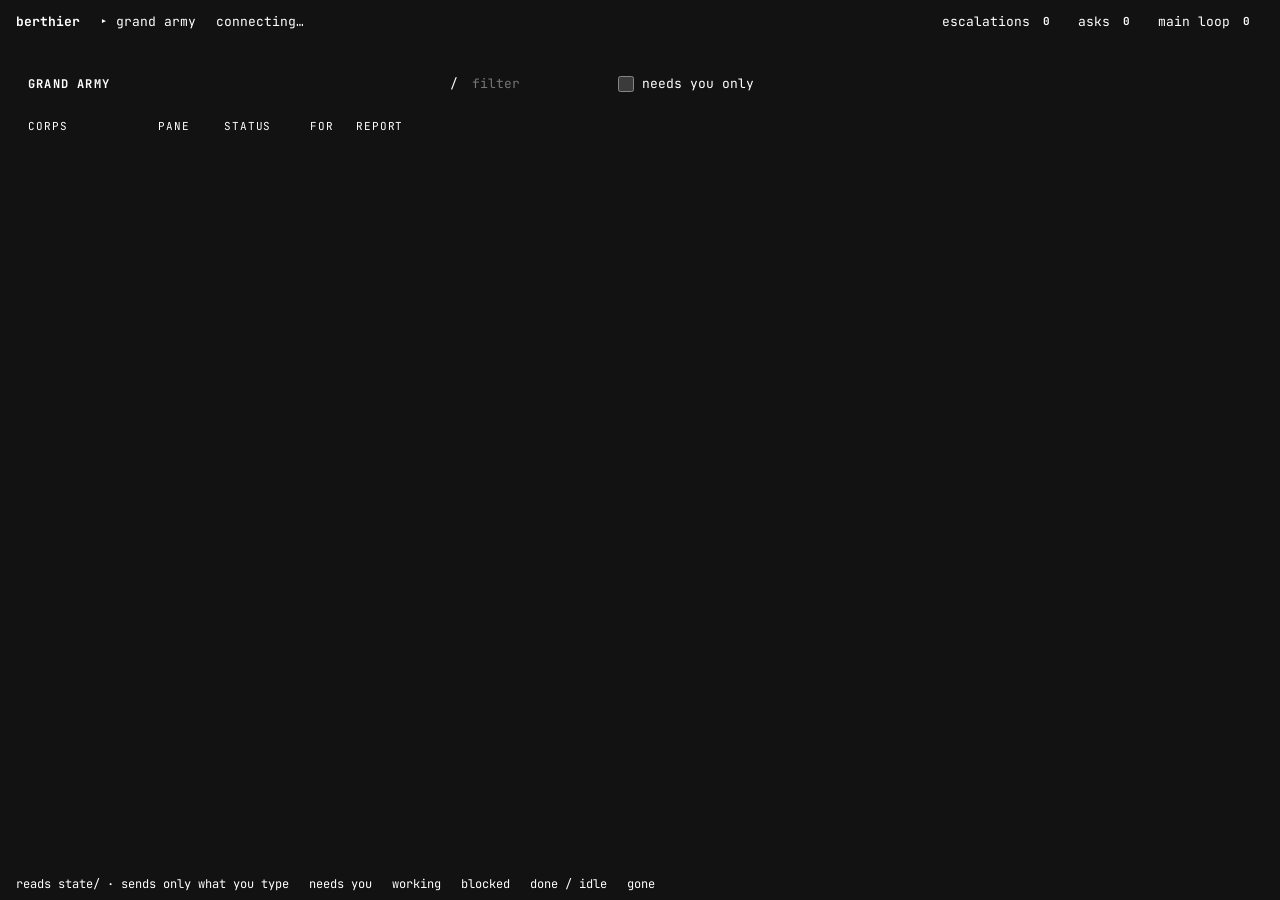
==== commit f85c4600: "Console: fixed compact Agent info, drop status glyph column" ====
--- a/dashboard/index.html
+++ b/dashboard/index.html
@@ -8,7 +8,7 @@
 <link rel="stylesheet" href="theme.css">
 <meta name="color-scheme" content="dark">
 <link rel="manifest" href="manifest.webmanifest">
-<link rel="icon" href="icon-192.png" type="image/png">
+<link rel="icon" href="icon.svg" type="image/svg+xml">
 <link rel="apple-touch-icon" href="icon-180.png">
 <meta name="apple-mobile-web-app-capable" content="yes">
 <meta name="mobile-web-app-capable" content="yes">
@@ -59,7 +59,6 @@
   @supports (height: 100dvh) { .top { grid-template-rows: auto calc(100dvh - var(--sat) - var(--sab)); } }
   .top > #army { min-height: 260px; max-height: 75vh; }
   .top > #army .scroll { flex: 1 1 auto; }
-  #det { max-height: 30%; }
 }
 /* Logs open from the top bar in a drawer over the page, never moving it. */
 .logs { display: flex; gap: 6px; }
@@ -105,13 +104,13 @@
 .toggle input { width: 16px; height: 16px; margin: 0; accent-color: var(--accent); }
 #show-loop { accent-color: var(--blue); }
 .table { min-width: 480px; }
-.grid { display: grid; grid-template-columns: 14px minmax(72px, 120px) 56px 76px 36px minmax(0, 1fr); gap: 10px; }
+.grid { display: grid; grid-template-columns: minmax(72px, 120px) 56px 76px 36px minmax(0, 1fr); gap: 10px; }
 /* A narrow Grand Army panel drops the PANE and FOR columns instead of scrolling. */
 #army { container-type: inline-size; }
 @container (max-width: 559px) {
   .table { min-width: 0; }
-  .grid { grid-template-columns: 14px minmax(64px, 96px) 76px minmax(0, 1fr); }
-  .grid > :nth-child(3), .grid > :nth-child(5) { display: none; }
+  .grid { grid-template-columns: minmax(64px, 96px) 76px minmax(0, 1fr); }
+  .grid > :nth-child(2), .grid > :nth-child(4) { display: none; }
 }
 .thead { padding: 6px 12px; color: var(--dim); font-size: 11px; letter-spacing: 0.08em; border-bottom: 1px solid var(--rule); }
 .agent { align-items: center; width: 100%; min-height: 36px; padding: 0 12px; text-align: left; font: inherit; color: var(--fg); cursor: pointer; border: 0; border-bottom: 1px solid var(--rule); background: transparent; }
@@ -122,7 +121,7 @@
 .corps { font-weight: 700; }
 .muted { color: var(--muted); } .dim { color: var(--dim); }
 .empty { padding: 14px 12px; color: var(--dim); }
-#det { flex: 0 1 auto; max-height: 45%; min-height: 0; overflow-y: auto; }
+#det { flex: none; } /* never scrolls: only the chat does, the message box stays below it */
 #detail .ph { flex-wrap: nowrap; }
 #detail h2 span { color: var(--fg); }
 .body { padding: 8px 12px; display: flex; flex-direction: column; gap: 8px; }
@@ -180,6 +179,8 @@
 .needs div:first-child { color: var(--accent); font-weight: 700; }
 .needs div + div { color: var(--bright); font-family: system-ui, sans-serif; font-size: 14px; margin-top: 2px; overflow-wrap: anywhere; }
 dl { margin: 0; display: grid; grid-template-columns: 80px minmax(0, 1fr); gap: 1px 10px; }
+dl.ainfo { grid-template-columns: auto minmax(0, 1fr) auto minmax(0, 1fr); margin-top: 10px; padding-top: 8px; border-top: 1px solid var(--line, currentColor); }
+dl.ainfo dd.span2 { grid-column: 2 / -1; }
 dt { color: var(--dim); } dd { margin: 0; overflow-wrap: anywhere; }
 .cap { color: var(--dim); font-size: 11px; letter-spacing: 0.08em; }
 .cmd { margin-top: 4px; padding: 6px 10px; background: var(--crust); border: 1px solid var(--field); overflow-x: auto; white-space: nowrap; }
@@ -207,6 +208,17 @@
 #send button:disabled { opacity: 0.5; cursor: default; }
 #send button:focus-visible { outline: 1px solid var(--blue); outline-offset: 2px; }
 #send-status { overflow-wrap: anywhere; }
+#skills { list-style: none; margin: 0; padding: 0; max-height: min(40vh, 280px); overflow-y: auto; border: 1px solid var(--field); background: var(--bar); }
+#skills[hidden] { display: none; }
+#skills li { padding: 5px 10px; cursor: pointer; display: grid; grid-template-columns: auto minmax(0, 1fr); gap: 0 10px; align-items: baseline; border-bottom: 1px solid var(--rule); }
+#skills li.on { background: var(--sel); box-shadow: inset 2px 0 var(--accent); }
+#skills .sn { color: var(--accent); font-weight: 700; overflow-wrap: anywhere; }
+#skills .sd { color: var(--muted); overflow-wrap: anywhere; }
+#skills .sd i { font-style: normal; color: var(--dim); }
+#skills .none { padding: 8px 10px; }
+#send button.slash { background: transparent; color: var(--accent); border: 1px solid var(--field); padding: 4px 12px; }
+@media (pointer: coarse) { #skills li { min-height: 44px; align-items: center; } #send button.slash { min-height: 44px; min-width: 44px; } }
+@media (max-width: 480px) { #skills li { grid-template-columns: minmax(0, 1fr); } }
 /* iOS zooms into any field under 16px when it takes focus. */
 @media (pointer: coarse) { .filter input, #send textarea { font-size: 16px; } }
 </style>
@@ -247,7 +259,7 @@
         <details id="usage" aria-label="quota usage" open hidden></details>
         <div class="scroll">
           <div class="table">
-            <div class="grid thead" aria-hidden="true"><span></span><span>CORPS</span><span>PANE</span><span>STATUS</span><span>FOR</span><span>REPORT</span></div>
+            <div class="grid thead" aria-hidden="true"><span>CORPS</span><span>PANE</span><span>STATUS</span><span>FOR</span><span>REPORT</span></div>
             <div id="rows"></div>
           </div>
         </div>
@@ -260,9 +272,11 @@
         <form id="send" hidden>
           <div id="chat-state" role="status"></div>
           <label class="sr" for="msg">message <span id="send-to"></span></label>
+          <ul id="skills" role="listbox" aria-label="skills and commands" hidden></ul>
           <textarea id="msg" placeholder="message this agent · enter sends, shift+enter for a new line" spellcheck="false"></textarea>
           <div class="acts">
             <button type="submit" id="send-btn">send</button>
+            <button type="button" class="slash" id="slash-btn" aria-label="skills and commands" aria-expanded="false" aria-controls="skills">/</button>
             <span class="dim" id="send-status" role="status"></span>
           </div>
         </form>
@@ -303,11 +317,11 @@
 
   <footer class="bar">
     <span>reads state/ · sends only what you type</span>
-    <span><span style="color: var(--accent)">●</span> needs you</span>
-    <span><span style="color: var(--blue)">▶</span> working</span>
-    <span><span style="color: var(--red)">■</span> blocked</span>
-    <span><span style="color: var(--green)">✓</span> done / idle</span>
-    <span><span style="color: var(--purple)">✕</span> gone</span>
+    <span style="color: var(--accent)">needs you</span>
+    <span style="color: var(--blue)">working</span>
+    <span style="color: var(--red)">blocked</span>
+    <span style="color: var(--green)">done / idle</span>
+    <span style="color: var(--purple)">gone</span>
   </footer>
 </div>
 
@@ -381,7 +395,7 @@
 function renderHeader(all) {
   const k = army.counts, fresh = army.available;
   $('loop').innerHTML = fresh
-    ? `<span style="color: ${C.green}" aria-hidden="true">●</span>main loop running<span class="wide"> · ${army.loop.interval}s · since ${clock(army.loop.started_at, false)}</span>`
+    ? `<span style="color: ${C.green}" aria-hidden="true">●</span>main loop running<span class="span2"> · ${army.loop.interval}s · since ${clock(army.loop.started_at, false)}</span>`
     : `<span style="color: ${C.red}" aria-hidden="true">■</span>main loop not writing state`;
   const link = connected ? '' : ` · <span style="color: ${C.red}">console disconnected</span>`;
   $('fresh').classList.toggle('wide', fresh && connected); // narrow screens show it only when something is wrong
@@ -435,7 +449,6 @@
   $('rows').innerHTML = rows.map((a) => {
     const on = a.pane_id === ui.sel;
     return `<button type="button" class="grid agent" data-pane="${esc(a.pane_id)}" aria-pressed="${on}"${on ? ` style="box-shadow: inset 2px 0 0 ${a.color}"` : ''}>
-      <span style="color: ${a.color}" aria-hidden="true">${a.glyph}</span>
       <span class="corps clip" title="${esc(a.parent ? `division of ${a.parent}` : a.who)}">${a.parent ? '<span class="dim" aria-hidden="true">└ </span>' : ''}${esc(a.who)}</span>
       <span class="muted">${esc(a.pane_id)}</span>
       <span style="color: ${a.color}">${a.state}</span>
@@ -449,6 +462,29 @@
 
 // A command the Agent wants the user to run: `! cmd` or the first `backticked` span of a needs-you report.
 const askedCmd = (r) => (r && (r.match(/`([^`]+)`/)?.[1] || r.match(/(?:^|\s)(! \S.*)$/)?.[1])) || null;
+
+// The selected Agent's own facts: the view model's, plus what its transcript
+// says (model, context, effort, branch), which the chat poll brings.
+let selAgent = null;
+const usd = (n) => '$' + (n < 10 ? n.toFixed(2) : n.toFixed(1));
+function renderInfo() {
+  const a = selAgent, el = $('ainfo');
+  if (!a || !el) return;
+  const i = chat.info?.pane === a.pane_id ? chat.info : {};
+  const model = i.model ? esc(i.model) + (a.division_model ? ` <span class="dim">· division ${esc(a.division_model)}</span>` : '')
+    : a.division_model ? `${esc(a.division_model)} <span class="dim">· division</span>` : null;
+  const ctx = i.context_tokens == null ? null
+    : `<span style="color: ${i.context_pct >= 90 ? C.red : i.context_pct >= 70 ? C.accent : C.muted}">${i.context_pct}%</span> <span class="dim">${Math.round(i.context_tokens / 1000)}k</span>`;
+  const rows = [
+    ['model*', model], ['effort', i.effort && esc(i.effort)], ['context', ctx],
+    ['cost', a.cost != null && usd(a.cost)],
+    ['branch', i.branch && esc(i.branch)],
+    ['session', a.session_id && `<span title="${esc(a.session_id)}">${esc(a.session_id.slice(0, 8))}</span>`],
+    ['status', `<span style="color: ${a.color}">${a.state}</span> ${ageSpan(a.from)}${a.last_revive_at == null ? '' : ` <span style="color: ${C.purple}" title="revived ${clock(a.last_revive_at, false)}">↻${a.revive_attempts}/${army.loop.revive_max ?? 3}</span>`}`],
+    ['report*', a.report == null ? '<span class="dim">no report yet</span>' : `<span class="dim">${clock(a.report_at, false)}</span> ${esc(a.report)}`],
+  ];
+  el.innerHTML = rows.filter(([, v]) => v).map(([k, v]) => `<dt>${k.replace('*', '')}</dt><dd${k.endsWith('*') ? ' class="span2"' : ''}>${v}</dd>`).join('');
+}
 
 // The selected row's unit: a Corps, a Division, or Berthier, with its Agents.
 function renderDetail(a, all) {
@@ -489,6 +525,7 @@
         ${on ? `<span class="mate-m dim">${esc(m.kind ?? '-')} · session ${esc((m.session_id ?? '-').slice(0, 8))}${revived}</span>` : ''}
       </button></li>`;
   };
+  selAgent = a;
   const focused = $('det').contains(document.activeElement) ? document.activeElement.dataset?.pane : null;
   $('det').innerHTML = `
     <div class="ph">
@@ -502,8 +539,10 @@
       </div>` : ''}
       ${cmd ? `<div class="cmd run" title="it asks you to run">${esc(cmd)}</div>` : ''}
       <dl>${facts.map(([k, v]) => `<dt>${k}</dt><dd>${v}</dd>`).join('')}</dl>
-      <ul class="mates" aria-label="agents">${mates.map(mate).join('')}</ul>
+      <dl id="ainfo" class="ainfo" aria-label="agent info"></dl>
+      ${mates.length > 1 ? `<ul class="mates" aria-label="agents">${mates.map(mate).join('')}</ul>` : ''}
     </div>`;
+  renderInfo();
   if (focused) $('det').querySelector(`.mate[data-pane="${CSS.escape(focused)}"]`)?.focus({ preventScroll: true });
 }
 
@@ -515,9 +554,11 @@
   if (sendPane != null) drafts[sendPane] = $('msg').value;
   sendPane = a.pane_id;
   $('msg').value = drafts[sendPane] ?? '';
+  setPicker(false);
   $('send-to').textContent = `→ ${a.name ?? a.who} · ${a.pane_id}`;
   $('send-status').textContent = '';
   chat.rev = null;
+  chat.info = null;
   $('chat').innerHTML = '<div class="dim">loading…</div>';
   $('chat-state').textContent = '';
   pollChat();
@@ -525,7 +566,7 @@
 
 // The conversation of the selected Agent, polled while the page is visible.
 // Tool calls stay collapsed unless the viewer opened them.
-const chat = { rev: null, open: new Set(), busy: false };
+const chat = { rev: null, open: new Set(), busy: false, info: null };
 async function pollChat() {
   const pane = sendPane;
   if (!pane || document.hidden || chat.busy) return;
@@ -534,7 +575,11 @@
     const res = await fetch('api/chat?pane=' + encodeURIComponent(pane));
     if (!res.ok) throw new Error((await res.text()).trim() || res.statusText);
     const v = await res.json();
-    if (pane === sendPane) renderChat(v);
+    if (pane === sendPane) {
+      chat.info = v.info ? { ...v.info, pane } : null;
+      renderInfo();
+      renderChat(v);
+    }
   } catch (err) {
     if (pane === sendPane) $('chat-state').innerHTML = `<span style="color: ${C.red}">chat unavailable: ${esc(err.message)}</span>`;
   } finally {
@@ -646,6 +691,7 @@
     drafts[pane] = '';
     if (sendPane === pane) {
       $('msg').value = '';
+      setPicker(false);
       $('send-status').textContent = `sent ${clock(now())}`;
       setTimeout(pollChat, 400);
     }
@@ -775,8 +821,96 @@
 }
 document.querySelectorAll('#drawer .x').forEach((b) => b.addEventListener('click', closeLog));
 
+// Slash picker: the selected Agent's skills and commands (GET api/skills).
+const skillCache = new Map(); // pane -> {at, list}
+const pick = { open: false, list: [], shown: [], on: 0, forced: false };
+async function loadSkills(pane) {
+  const hit = skillCache.get(pane);
+  if (hit && Date.now() - hit.at < 60000) return hit.list;
+  const res = await fetch('api/skills?pane=' + encodeURIComponent(pane));
+  if (!res.ok) throw new Error((await res.text()).trim() || res.statusText);
+  const list = (await res.json()).skills;
+  skillCache.set(pane, { at: Date.now(), list });
+  return list;
+}
+function skillRank(s, q) {
+  const n = s.name.toLowerCase(), t = n.split(':').pop();
+  if (!q) return 0;
+  if (n.startsWith(q) || t.startsWith(q)) return 1;
+  if (n.includes(q)) return 2;
+  return s.desc.toLowerCase().includes(q) ? 3 : 9;
+}
+function renderSkills() {
+  const q = pick.q.toLowerCase();
+  pick.shown = pick.list.map((s) => [skillRank(s, q), s]).filter(([r]) => r < 9)
+    .sort((a, b) => a[0] - b[0]).map(([, s]) => s);
+  pick.on = Math.min(pick.on, Math.max(0, pick.shown.length - 1));
+  $('skills').innerHTML = pick.shown.map((s, i) => `<li role="option" id="sk${i}" data-i="${i}" aria-selected="${i === pick.on}"${i === pick.on ? ' class="on"' : ''}>
+    <span class="sn">/${esc(s.name)}</span><span class="sd">${esc(s.desc)} <i>· ${esc(s.src)}</i></span></li>`).join('')
+    || `<li class="none">${pick.list.length ? 'no match' : 'loading…'}</li>`;
+  $('skills').querySelector('.on')?.scrollIntoView({ block: 'nearest' });
+  $('msg').setAttribute('aria-activedescendant', pick.shown.length ? 'sk' + pick.on : '');
+}
+function setPicker(open, q = '') {
+  pick.open = open;
+  pick.q = q;
+  $('skills').hidden = !open;
+  $('msg').setAttribute('aria-expanded', open);
+  $('slash-btn').setAttribute('aria-expanded', open);
+  if (!open) { pick.forced = false; return; }
+  const pane = sendPane;
+  pick.on = 0;
+  pick.list = skillCache.get(pane)?.list ?? [];
+  renderSkills();
+  loadSkills(pane).then((list) => {
+    if (pane !== sendPane || !pick.open) return;
+    pick.list = list;
+    renderSkills();
+  }, (err) => {
+    if (pane === sendPane && pick.open) $('skills').innerHTML = `<li class="none" style="color: ${C.red}">skills unavailable: ${esc(err.message)}</li>`;
+  });
+}
+// A first word starting with "/" opens the picker; the button opens it anywhere.
+function syncPicker() {
+  const m = /^\/([^\s]*)$/.exec($('msg').value);
+  if (m) {
+    if (!pick.open) setPicker(true, m[1]);
+    else { pick.q = m[1]; pick.on = 0; renderSkills(); }
+  } else if (pick.open && !pick.forced) setPicker(false);
+}
+function choose(i) {
+  const s = pick.shown[i];
+  if (!s) return false;
+  const v = $('msg').value, rest = v.startsWith('/') ? v.replace(/^\/\S*\s*/, '') : v;
+  $('msg').value = `/${s.name} ${rest}`;
+  setPicker(false);
+  $('msg').focus();
+  $('msg').setSelectionRange($('msg').value.length, $('msg').value.length);
+  return true;
+}
+$('msg').addEventListener('input', syncPicker);
+$('slash-btn').addEventListener('click', () => {
+  if (pick.open) { setPicker(false); $('msg').focus(); return; }
+  pick.forced = true;
+  setPicker(true, '');
+});
+$('skills').addEventListener('mousedown', (e) => e.preventDefault()); // keep the keyboard up on phones
+$('skills').addEventListener('click', (e) => {
+  const li = e.target.closest('li[data-i]');
+  if (li) choose(+li.dataset.i);
+});
+
 $('send').addEventListener('submit', (e) => { e.preventDefault(); send(); });
 $('msg').addEventListener('keydown', (e) => {
+  if (pick.open && !e.isComposing) {
+    if (e.key === 'ArrowDown' || e.key === 'ArrowUp') {
+      e.preventDefault();
+      pick.on = (pick.on + (e.key === 'ArrowDown' ? 1 : -1) + pick.shown.length) % (pick.shown.length || 1);
+      return renderSkills();
+    }
+    if ((e.key === 'Enter' && !e.shiftKey || e.key === 'Tab') && pick.shown.length) { e.preventDefault(); return choose(pick.on); }
+    if (e.key === 'Escape') { e.preventDefault(); return setPicker(false); }
+  }
   if (e.key === 'Enter' && !e.shiftKey && !e.isComposing) { e.preventDefault(); send(); }
 });
 $('q').addEventListener('input', (e) => { ui.q = e.target.value; render(); });
